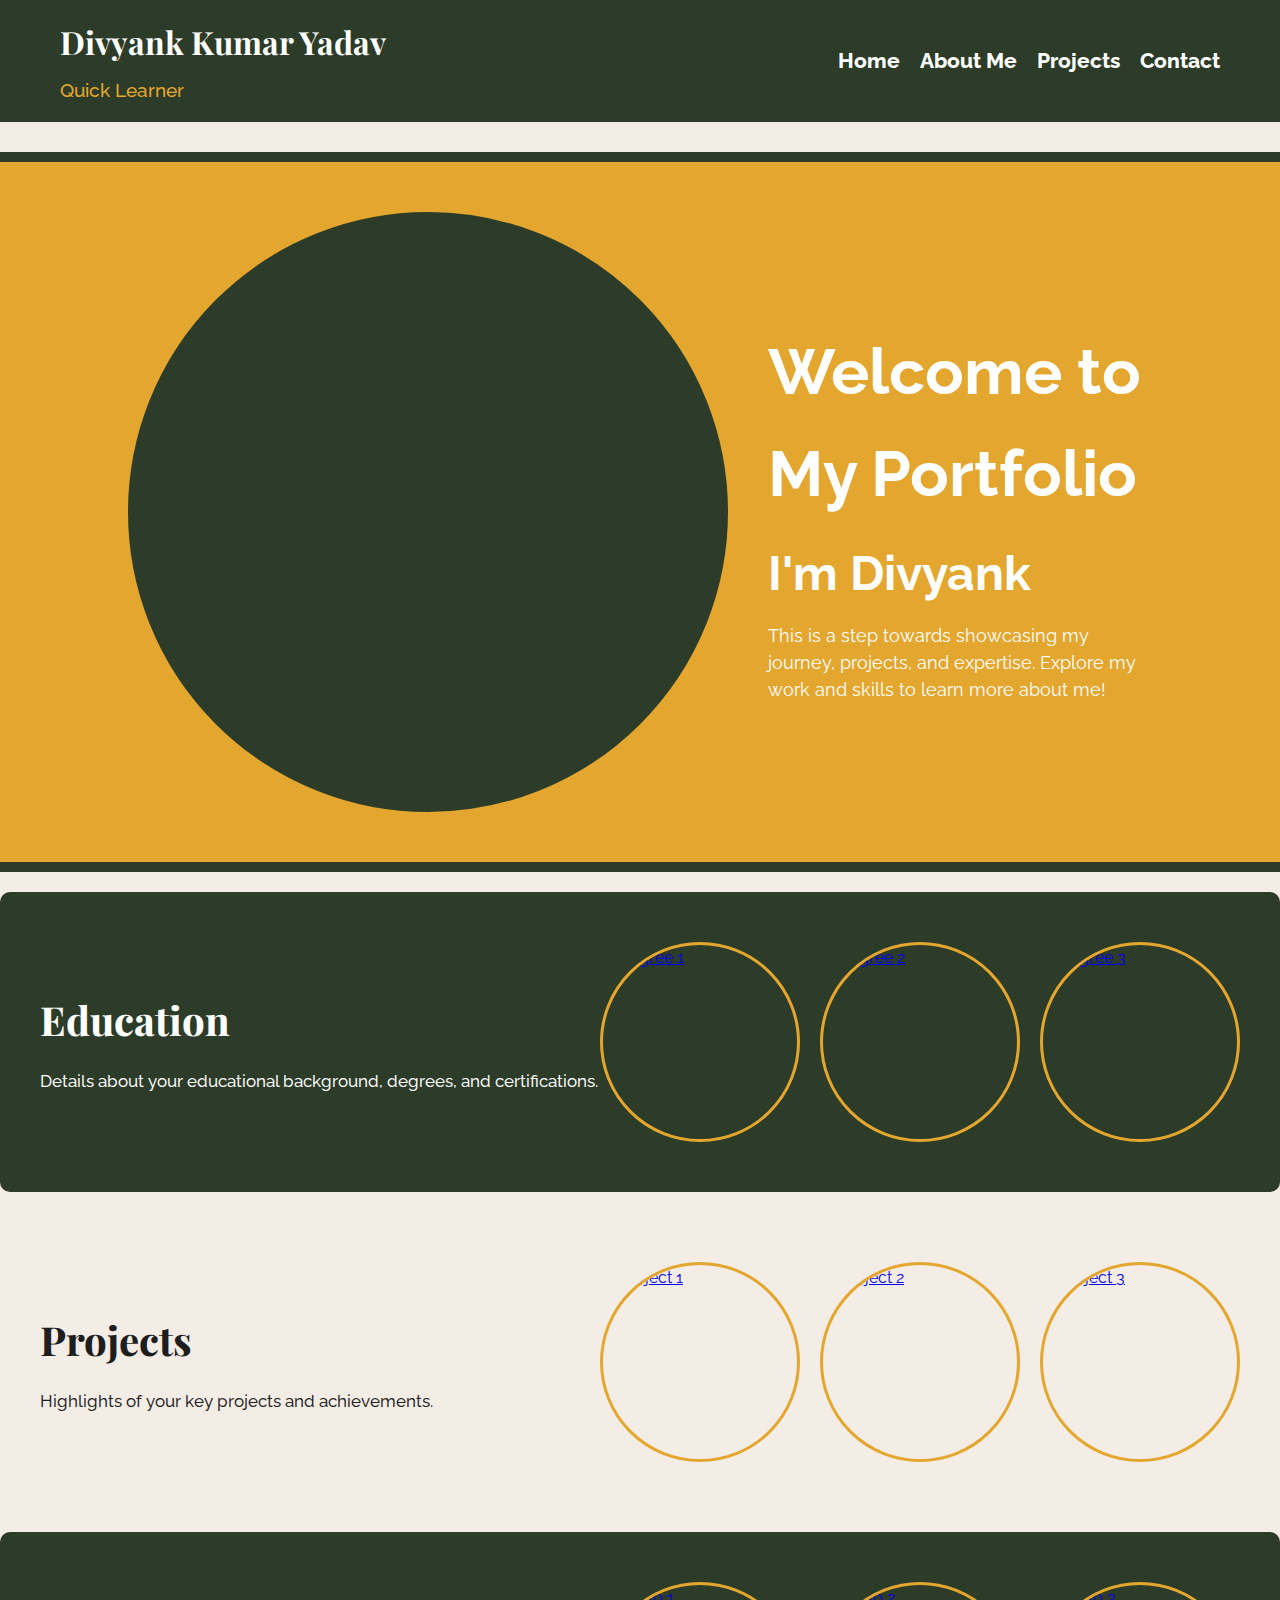
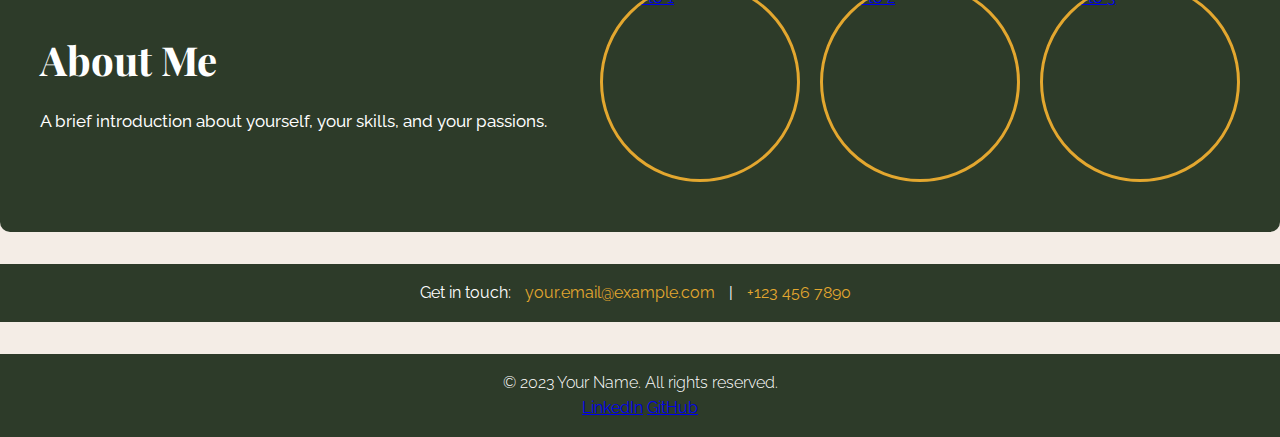
==== index.html @ 02a227dd "complete portfolio" ====
<!DOCTYPE html>
<html lang="en">
<head>
  <meta charset="UTF-8">
  <meta name="viewport" content="width=device-width, initial-scale=1.0">
  <title>Your Name - Portfolio</title>
  <link rel="stylesheet" href="css/styles.css">
  <link href="https://fonts.googleapis.com/css2?family=Playfair+Display:wght@400;700&family=Raleway:wght@300;500;700&display=swap" rel="stylesheet">
</head>
<body>
  <!-- Banner Section -->
  <header class="banner">
    <div class="banner-content">
      <div class="banner-left">
        <h1>Divyank Kumar Yadav</h1>
        <p>Quick Learner</p>
      </div>
      <nav class="banner-right">
        <a href="index.html">Home</a>
        <a href="about.html">About Me</a>
        <a href="Projects.html">Projects</a>
        <a href="contact.html">Contact</a>
      </nav>
    </div>
  </header>

  <!-- Main Content -->
  <main>
    <!-- Intro Section -->
<section class="intro-section">
  <div class="intro-content">
    <!-- Left Side: Big Circle with Image -->
    <div class="intro-left">
      <a href="#" class="intro-circle">
        <img src="C:\Users\Divyank\Desktop\Websites\Portfolio\images\display img\profile pic.jpeg" alt="Profile Image">
      </a>
    </div>
    <!-- Right Side: Welcome Message -->
    <div class="intro-right">
      <h1>Welcome to My Portfolio</h1>
      <h2>I'm Divyank</h2>
      <p>This is a step towards showcasing my journey, projects, and expertise. Explore my work and skills to learn more about me!</p>
    </div>
  </div>
</section>
    <!-- Education Block -->
    <section class="block section-dark">
      <div class="block-content">
        <div class="block-left">
          <h2>Education</h2>
          <p>Details about your educational background, degrees, and certifications.</p>
        </div>
        <div class="block-right">
          <a href="education.html" class="circle">
            <img src="C:\Users\Divyank\Desktop\Websites\Portfolio\images\display img\christ lavasa.jpeg" alt="Degree 1">
            <div class="hover-text">Masters</div>
          </a>
          <a href="education.html" class="circle">
            <img src="C:\Users\Divyank\Desktop\Websites\Portfolio\images\display img\ECC.jpg" alt="Degree 2">
            <div class="hover-text">Bachelors</div>
          </a>
          <a href="education.html" class="circle">
            <img src="C:\Users\Divyank\Desktop\Websites\Portfolio\images\display img\ECPS.jpeg" alt="Degree 3">
            <div class="hover-text">12th</div>
          </a>
        </div>
      </div>
    </section>

    <!-- Projects Block -->
    <section class="block section-light">
      <div class="block-content">
        <div class="block-left">
          <h2>Projects</h2>
          <p>Highlights of your key projects and achievements.</p>
        </div>
        <div class="block-right">
          <a href="Projects.html" class="circle">
            <img src="C:\Users\Divyank\Desktop\Websites\Portfolio\images\display img\webapp.jpg" alt="Project 1">
            <div class="hover-text">Web Application</div>
          </a>
          <a href="Projects.html" class="circle">
            <img src="C:\Users\Divyank\Desktop\Websites\Portfolio\images\display img\power bi.jpg" alt="Project 2">
            <div class="hover-text">Data Visualization</div>
          </a>
          <a href="Projects.html" class="circle">
            <img src="C:\Users\Divyank\Desktop\Websites\Portfolio\images\display img\ML.png" alt="Project 3">
            <div class="hover-text">Machine Learning</div>
          </a>
        </div>
      </div>
    </section>

    <!-- About Me Block -->
    <section class="block section-dark">
      <div class="block-content">
        <div class="block-left">
          <h2>About Me</h2>
          <p>A brief introduction about yourself, your skills, and your passions.</p>
        </div>
        <div class="block-right">
          <a href="about.html" class="circle">
            <img src="C:\Users\Divyank\Desktop\Websites\Portfolio\images\display img\about_cricket.jpeg" alt="Photo 1">
            <div class="hover-text">Cricket</div>
          </a>
          <a href="about.html" class="circle">
            <img src="C:\Users\Divyank\Desktop\Websites\Portfolio\images\display img\blender.png" alt="Photo 2">
            <div class="hover-text">3D Modelling</div>
          </a>
          <a href="about.html" class="circle">
            <img src="C:\Users\Divyank\Desktop\Websites\Portfolio\images\display img\travel.png" alt="Photo 3">
            <div class="hover-text">Travel</div>
          </a>
        </div>
      </div>
    </section>
  </main>

  <!-- Contact Bar -->
  <div class="contact-bar">
    <p>Get in touch: <a href="mailto:your.email@example.com">your.email@example.com</a> | <a href="tel:+1234567890">+123 456 7890</a></p>
  </div>

  <!-- Footer -->
  <footer>
    <p>&copy; 2023 Your Name. All rights reserved.</p>
    <div class="social-links">
        <a href="https://linkedin.com/in/yourprofile" target="_blank">LinkedIn</a>
        <a href="https://github.com/yourprofile" target="_blank">GitHub</a>
    </div>
</footer>

  <!-- JavaScript for Navigation -->
  <script src="js/navigation.js"></script>
  <script src="js/scripts.js"></script>


</body>
</html>
---- css/styles.css ----
@import url('https://fonts.googleapis.com/css2?family=Playfair+Display:wght@400;700&family=Raleway:wght@300;500;700&display=swap');

:root {
    --primary-color: #2d3b29; /* Dark Green */
    --secondary-color: #e3a72f; /* Mustard Yellow */
    --accent-color: #f4ede6; /* Light Beige */
    --text-dark: #1e1e1e; /* Dark Text */
    --text-light: #ffffff; /* White */
    --highlight-color: #d14b39; /* Reddish Accent */
}

/* Reset default styles */
* {
    margin: 0;
    padding: 0;
    box-sizing: border-box;
}

body {
    background-color: var(--accent-color);
    color: var(--text-dark);
    font-family: 'Raleway', sans-serif;
    line-height: 1.6;
}

/* Banner Styles */
.banner {
    background-color: var(--primary-color);
    color: var(--text-light);
    padding: 1rem 0;
}

.banner-content {
    display: flex;
    justify-content: space-between;
    align-items: center;
    max-width: 1200px;
    margin: 0 auto;
    padding: 0 20px;
}

.banner-left h1 {
    font-family: 'Playfair Display', serif;
    font-size: 2rem;
    font-weight: 700;
    margin-bottom: 0.5rem;
}

.banner-left p {
    font-size: 1.2rem;
    font-weight: 500;
    color: var(--secondary-color);
}

.banner-right {
    display: flex;
    gap: 20px; /* Space between navigation links */
}

.banner-right a {
    color: var(--text-light);
    text-decoration: none;
    font-size: 1.3rem;
    font-weight: 750;
    transition: color 0.3s ease;
}

.banner-right a:hover {
    color: var(--secondary-color);
}

/* Hero Section Styles */
.hero {
    text-align: center;
    padding: 4rem 0;
}

.hero h2 {
    font-family: 'Playfair Display', serif;
    font-size: 2.5rem;
    font-weight: 700;
    margin-bottom: 1rem;
    color: var(--text-dark);
}

.hero p {
    font-family: 'Raleway', sans-serif;
    font-size: 1.2rem;
    font-weight: 300;
    margin-bottom: 2rem;
    color: var(--text-dark);
}

.btn {
    background-color: var(--secondary-color);
    color: var(--text-dark);
    border: none;
    padding: 10px 20px;
    cursor: pointer;
    font-weight: bold;
    font-family: 'Raleway', sans-serif;
    border-radius: 5px;
    transition: background-color 0.3s ease;
}

.btn:hover {
    background-color: var(--highlight-color);
    color: var(--text-light);
}

/* Footer Styles */
footer {
    background-color: var(--primary-color);
    color: var(--text-light);
    text-align: center;
    padding: 1rem 0;
    margin-top: 2rem;
    font-family: 'Raleway', sans-serif;
}

footer p {
    font-size: 1rem;
    font-weight: 300;
}

/* Section Styles */
.section-dark {
    background-color: var(--primary-color);
    color: var(--text-light);
    padding: 40px;
    border-radius: 10px;
    font-family: 'Raleway', sans-serif;
}

.section-light {
    background-color: var(--accent-color);
    padding: 40px;
    border-radius: 10px;
    font-family: 'Raleway', sans-serif;
}

.contact-box {
    background-color: var(--text-dark);
    color: var(--text-light);
    padding: 15px;
    border-radius: 8px;
    text-align: center;
    font-family: 'Raleway', sans-serif;
}

.resume-text {
    font-family: 'Playfair Display', serif;
    color: var(--secondary-color);
    font-weight: 700;
}
/* Contact Page Styles */
.contact-main {
    display: flex;
    justify-content: center;
    align-items: center;
    min-height: 80vh; /* Ensure the form is centered vertically */
}

.contact-form {
    display: flex;
    flex-direction: column;
    width: 100%;
    max-width: 500px;
    margin: 0 auto;
}

.contact-form label {
    font-size: 1rem;
    margin-bottom: 0.5rem;
    color: var(--text-dark);
}

.contact-form input,
.contact-form textarea {
    padding: 10px;
    margin-bottom: 1rem;
    border: 1px solid var(--primary-color);
    border-radius: 5px;
    font-family: 'Poppins', sans-serif;
}

.contact-form textarea {
    resize: vertical;
}

.contact-form button {
    align-self: flex-start;
}
/* Contact Bar Styles */
.contact-bar {
    background-color: var(--primary-color);
    color: var(--text-light);
    text-align: center;
    padding: 1rem 0;
    margin-top: 2rem;
}

.contact-bar a {
    color: var(--secondary-color);
    text-decoration: none;
    margin: 0 10px;
}

.contact-bar a:hover {
    text-decoration: underline;
}
/* Block Styles */
.block {
    padding: 40px 20px;
    margin: 20px 0;
    border-radius: 10px;
    height: 300px; /* Fixed height for all blocks */
    display: flex;
    align-items: center;
}

.block-content {
    display: flex;
    justify-content: space-between;
    align-items: center;
    max-width: 1200px;
    margin: 0 auto;
    width: 100%;
}

.block-left {
    width: 60%;
}

.block-left h2 {
    font-family: 'Playfair Display', serif;
    font-size: 2.5rem;
    font-weight: 750;
    margin-bottom: 1rem;
    color: var(--text-dark);
}

.block-left p {
    font-family: 'Raleway', sans-serif;
    font-size: 1.05rem;
    font-weight: 450;
    color: var(--text-dark);
}

.block-right {
    display: flex;
    gap: 20px;
}

/* Circle Styles */
.circle {
    width: 200px;
    height: 200px;
    border-radius: 50%;
    overflow: hidden;
    border: 3px solid var(--secondary-color);
}

.circle img {
    width: 100%;
    height: 100%;
    object-fit: cover;
}

/* Alternating Section Colors */
.section-dark {
    background-color: var(--primary-color);
    color: var(--text-light);
}

.section-dark .block-left h2,
.section-dark .block-left p {
    color: var(--text-light);
}

.section-light {
    background-color: var(--accent-color);
    color: var(--text-dark);
}
/* Block Hover Effect */
.block {
    padding: 40px 20px;
    margin: 20px 0;
    border-radius: 10px;
    height: 300px; /* Fixed height for all blocks */
    display: flex;
    align-items: center;
    transition: box-shadow 0.3s ease; /* Smooth transition for hover effect */
}

/* Shadow for Light Blocks */
.section-light:hover {
    box-shadow: 0 4px 20px rgba(45, 59, 41, 0.3); /* Dark Green Shadow */
}

/* Shadow for Dark Blocks */
.section-dark:hover {
    box-shadow: 0 4px 20px rgba(227, 167, 47, 0.3); /* Mustard Yellow Shadow */
}
/* Circle Container */
.circle {
    width: 200px;
    height: 200px;
    border-radius: 50%;
    overflow: hidden;
    border: 3px solid var(--secondary-color);
    position: relative; /* Required for absolute positioning of hover text */
    display: block;
    transition: transform 0.3s ease, border-color 0.3s ease;
}

.circle img {
    width: 100%;
    height: 100%;
    object-fit: cover;
    transition: opacity 0.3s ease; /* Smooth transition for image opacity */
}

/* Hover Text */
.hover-text {
    position: absolute;
    top: 50%;
    left: 50%;
    transform: translate(-50%, -50%);
    color: var(--text-light);
    font-family: 'Raleway', sans-serif;
    font-size: 1.5rem;
    font-weight: 700;
    text-align: center;
    opacity: 0; /* Hidden by default */
    transition: opacity 0.3s ease;
}

/* Hover Effect */
.circle:hover img {
    opacity: 0.3; /* Reduce image opacity on hover */
}

.circle:hover .hover-text {
    opacity: 1; /* Show text on hover */
}
/* Education Block Styles */
.education-block {
    padding: 40px 20px;
    margin: 20px 0;
    border-radius: 10px;
}

.education-content {
    display: flex;
    justify-content: space-between;
    align-items: center;
    max-width: 1200px;
    margin: 0 auto;
}

.education-left, .education-right {
    width: 75%;
}

/* Block Title Styles */
.block-title {
    font-family: 'Playfair Display', serif;
    font-size: 2.5rem;
    font-weight: 700;
    margin-bottom: 0.5rem;
}

/* Opposite Color for Titles */
.section-dark .block-title {
    color: var(--accent-color); /* White on Green Block */
}

.section-light .block-title {
    color: var(--primary-color); /* Green on White Block */
}

/* Degree Description Styles */
.degree-description {
    font-family: 'Raleway', sans-serif;
    font-size: 1.5rem;
    font-weight: 500;
    margin-bottom: 1rem;
}

/* Color for Degree Description Text */
.section-dark .degree-description {
    color: var(--secondary-color); /* Orange on Green Block */
}

.section-light .degree-description {
    color: var(--primary-color); /* Green on White Block */
}

/* Detail Square Styles */
.detail-square {
    background-color: var(--accent-color);
    padding: 20px;
    border-radius: 10px;
    margin-bottom: 20px;
    box-shadow: 0 4px 8px rgba(0, 0, 0, 0.1);
}

.detail-square p {
    margin: 0;
    font-family: 'Raleway', sans-serif;
    font-size: 0.9rem;
    color: var(--text-dark);
}

/* Opposite Color for Squares and Text */
.section-dark .detail-square {
    background-color: var(--accent-color); /* White Square on Green Block */
}

.section-dark .detail-square p {
    color: var(--text-dark); /* Dark Text on White Square */
}

.section-light .detail-square {
    background-color: var(--primary-color); /* Green Square on White Block */
}

.section-light .detail-square p {
    color: var(--text-light); /* White Text on Green Square */
}

/* Misalignment Effect */
.detail-square.top-square {
    margin-left: 20px; /* Misalignment for Top Square */
}

.detail-square.bottom-square {
    margin-right: 20px; /* Misalignment for Bottom Square */
}

/* Alternating Section Colors */
.section-dark {
    background-color: var(--primary-color);
    color: var(--text-light);
}

.section-light {
    background-color: var(--accent-color);
    color: var(--text-dark);
}
/* Masters and 12th: Name on right, details on left */
.education-block:nth-child(odd) .education-content {
    flex-direction: row-reverse;
}

/* Bachelors and 10th: Name on left, details on right */
.education-block:nth-child(even) .education-content {
    flex-direction: row;
}

/* Adjust alignment for consistent spacing */
.education-left,
.education-right {
    width: 45%;
    display: flex;
    flex-direction: column;
    justify-content: center;
}

/* Ensure the text remains aligned */
.block-title,
.degree-description {
    text-align: left;
}
/* Popup Styles */
.popup {
    display: none; /* Hidden by default */
    position: fixed;
    top: 0;
    left: 0;
    width: 100%;
    height: 100%;
    background-color: rgba(0, 0, 0, 0.7); /* Semi-transparent background */
    z-index: 1000;
    justify-content: center;
    align-items: center;
}

.popup-content {
    background-color: var(--accent-color);
    padding: 30px; /* Increased padding for larger popup */
    border-radius: 10px;
    width: 90%; /* Increased width for larger popup */
    max-width: 800px; /* Increased max-width for larger popup */
    display: flex;
    gap: 30px; /* Increased gap between text and image */
    position: relative;
}

.close-btn {
    position: absolute;
    top: 15px; /* Adjusted position for larger popup */
    right: 15px; /* Adjusted position for larger popup */
    font-size: 1.5rem;
    cursor: pointer;
    color: var(--text-dark);
}

.popup-details {
    width: 60%; /* Text takes 60% of the popup width */
}

.popup-image {
    width: 40%; /* Image takes 40% of the popup width */
    text-align: center;
}

.popup-image img {
    width: 100%;
    max-width: 300px;
    height: auto;
    border-radius: 10px;
}

/* Media Query for Smaller Screens */
@media (max-width: 768px) {
    .popup-content {
        flex-direction: column; /* Stack text and image vertically on small screens */
        gap: 20px;
    }

    .popup-details, .popup-image {
        width: 100%; /* Full width for text and image on small screens */
    }
}
/* Hero Section Styles */
.hero-section {
    background-color: var(--accent-color); /* Ensure it's light beige */
    padding: 40px; /* Match padding with other sections */
    border-radius: 10px; /* Consistent border radius */
    margin: 20px 0; /* Maintain spacing between sections */
    display: flex; /* Use flexbox for alignment */
    justify-content: center; /* Center the content */
    align-items: center; /* Center vertically */
    height: 600px; /* Fixed height to match other blocks */
}

/* Dark Blue Square Styles */
.dark-blue-square {
    width: 1400px; /* Set a width for the square */
    height: 500px; /* Set a height for the square */
    background-color: #000022; /* Dark blue color */
    margin: 0 auto; /* Center the square */
    border-radius: 10px; /* Optional: rounded corners */
}

/* Ensure consistent styles for all sections */
.section-dark, .section-light {
    padding: 40px; /* Consistent padding */
    border-radius: 10px; /* Consistent border radius */
}

Maintain alternating section colors
.section-dark {
    background-color: var(--primary-color);
    color: var(--text-light);
}

.section-light {
    background-color: var(--accent-color);
    color: var(--text-dark);
}

/* Adjustments for hover effects */
.section-light:hover {
    box-shadow: 0 4px 20px rgba(45, 59, 41, 0.3); /* Dark Green Shadow */
}

.section-dark:hover {
    box-shadow: 0 4px 20px rgba(227, 167, 47, 0.3); /* Mustard Yellow Shadow */
}/* Modified Dark Blue Square Styles */
.dark-blue-square {
    width: 90%;
    max-width: 1200px;
    height: 400px;
    background-color: var(--primary-color);
    border-radius: 20px;
    box-shadow: 0 10px 30px rgba(0,0,0,0.15);
    display: flex;
    gap: 20px;
    padding: 30px;
    overflow: hidden;
}

.left-part, .right-part {
    flex: 1;
    min-width: 200px;
    padding: 25px;
    border-radius: 15px;
    background-color: var(--secondary-color);
    color: var(--text-dark);
    transition: all 0.3s ease;
}

.left-part {
    resize: horizontal;
    overflow: auto;
    min-height: 300px;
}

.right-part {
    resize: vertical;
    overflow: auto;
    min-height: 300px;
}

.left-part h3, .right-part h3 {
    font-family: 'Playfair Display', serif;
    font-size: 1.8rem;
    margin-bottom: 15px;
    color: var(--text-dark);
}

.left-part p, .right-part p {
    font-family: 'Raleway', sans-serif;
    font-size: 1.1rem;
    line-height: 1.6;
}

/* Handle resizable areas */
.left-part::-webkit-resizer,
.right-part::-webkit-resizer {
    background-color: var(--highlight-color);
    border-radius: 3px;
}

/* Responsive adjustments */
@media (max-width: 768px) {
    .dark-blue-square {
        flex-direction: column;
        height: auto;
    }
    
    .left-part, .right-part {
        width: 100% !important;
        min-height: 200px;
    }
}
/* Section Title Styles */
.section-title {
    text-align: center;
    margin-bottom: 30px; /* Space between title and circles */
}
.text-block {
    display: inline-block;
    padding: 15px 20px;
    border-radius: 10px;
    background-color: var(--primary-color); /* Light orange background */
    color: var(--secondary-color);
    box-shadow: 0 4px 15px rgba(0, 0, 0, 0.2);
    font-size: 18px;
    font-weight: 400;
    text-align: center;
}


.section-title h2 {
    font-family: 'Playfair Display', serif;
    font-size: 2.5rem;
    font-weight: 700;
    color: var(--text-dark); /*  text */
    margin-bottom: 10px;
}

.section-title p {
    font-family: 'Raleway', sans-serif;
    font-size: 1.2rem;
    font-weight: 300;
    color: var(--secondary-color); /* Yellow text */
}
.certificate-section {
    position: relative; /* Allows absolute positioning inside */
    text-align: center; /* Centers text inside the section */
    padding-top: 50px; /* Adjust space inside the section */
}

.certificate-section h3 {
    position: absolute;
    top: 10px; /* Moves the heading further up */
    left: 50%;
    transform: translateX(-50%); /* Centers it horizontally */
    color: var(--text-light); /* Ensures readability */
    padding: 3px 20px;
    border-radius: 5px;
}

/* Certificate Section Styles */
.certificate-section {
    padding: 60px 20px;
    background-color: var(--primary-color); /* Dark green */
    text-align: center;
    position: relative; /* Required for pseudo-element positioning */
}

/* White strip above the section */
.certificate-section::before {
    content: '';
    position: absolute;
    top: -10px; /* Adjust this value to control the height of the white strip */
    left: 0;
    width: 100%;
    height: 10px; /* Height of the white strip */
    background-color: var(--accent-color); /* White color */
    z-index: 1; /* Ensure it appears above the section */
}

.certificate-container {
    display: flex;
    justify-content: space-around;
    align-items: center;
    max-width: 1200px;
    margin: 0 auto;
    gap: 40px;
}

.certificate-circle {
    width: 180px;
    height: 180px;
    background-color: var(--secondary-color); /* Yellow */
    border-radius: 50%;
    display: flex;
    justify-content: center;
    align-items: center;
    text-decoration: none;
    color: var(--text-dark); /* Black text */
    font-family: 'Raleway', sans-serif;
    font-size: 1rem;
    font-weight: 550;
    text-align: center;
    transition: transform 0.3s ease, box-shadow 0.3s ease;
    position: relative; /* Required for pseudo-element positioning */
    border: 5px solid transparent; /* Transparent border for hover effect */
}

/* White ring behind the yellow circle */
.certificate-circle::before {
    content: '';
    position: absolute;
    top: -10px; /* Adjust to control the size of the ring */
    left: -10px; /* Adjust to control the size of the ring */
    width: 200px; /* Slightly larger than the yellow circle */
    height: 200px; /* Slightly larger than the yellow circle */
    background-color: var(--accent-color); /* White color */
    border-radius: 50%; /* Make it a circle */
    z-index: -1; /* Place it behind the yellow circle */
    opacity: 0; /* Hidden by default */
    transition: opacity 0.3s ease;
}

/* Hover Effect */
.certificate-circle:hover {
    transform: scale(1.1); /* Slight zoom on hover */
    box-shadow: 0 4px 15px rgba(0, 0, 0, 0.2); /* Shadow on hover */
    border-color: var(--accent-color); /* White border on hover */
}



/* Responsive Design for Circles */
@media (max-width: 768px) {
    .certificate-container {
        flex-wrap: wrap;
        gap: 15px;
    }

    .certificate-circle {
        width: 120px;
        height: 120px;
        font-size: 0.9rem;
    }

    /* Adjust the white ring for smaller screens */
    .certificate-circle::before {
        width: 140px; /* Slightly larger than the yellow circle */
        height: 140px; /* Slightly larger than the yellow circle */
        top: -10px;
        left: -10px;
    }
}

/* PROJECT PAGE */

/* Full-width primary color strip */
.primary-strip {
    width: 100%;
    margin-top: 30px;
    background-color: var(--primary-color); /* Primary color */
    padding: 10px 0;
    text-align: left;
}

/* Text styling inside the strip */
.strip-content {
    width: 95%;
    margin: 0 auto;
    color: var(--secondary-color); /* Yellow text */
    font-size: 24px;
    font-weight: 600;
}

/* Project circles container */
.project-links {
    display: flex;
    justify-content: center;
    align-items: center;
    gap: 30px;
    margin-top: 30px;
}

/* Container for each project item */
.circle-container {
    display: flex;
    flex-direction: column;
    align-items: center;
    gap: 10px; /* Space between circle and text box */
}

/* Circle design with white ring */
.project-circle {
    width: 180px;
    height: 180px;
    background-color: var(--primary-color);
    display: flex;
    justify-content: center;
    align-items: center;
    border-radius: 50%;
    position: relative;
    overflow: hidden;
    transition: transform 0.3s ease;
    cursor: pointer;
    
    /* White border (ring) */
    border: 5px solid var(--accent-color); /* Adjust thickness as needed */
    box-shadow: 0 0 15px var(--accent-color); /* Optional: Soft glowing effect */
}

/* Hover effect */
.project-circle:hover {
    transform: scale(1.1);
    box-shadow: 0 0 20px var(--secondary-color); /* Stronger glow on hover */
}


/* Hover effect on circles */
.project-circle:hover {
    transform: scale(1.1);
}

/* Video styling inside circles */
.project-video {
    width: 80%;
    height: 80%;
    object-fit: cover;
    border-radius: 50%;
    transition: opacity 0.3s ease-in-out;
}

/* Ensure video shows poster when not playing */
.project-video:not(:hover) {
    opacity: 1;
}

/* Text block below each circle */
.project-text {
    text-align: center;
    font-size: 16px;
    font-weight: 400;
    color: var(--secondary-color);
    background-color: var(--primary-color);
    border: 3px solid var(--secondary-color);
    padding: 10px;
    width: 140px; /* Match width with circles */
    height: 50px;
    display: flex;
    align-items: center;
    justify-content: center;
    border-radius: 10px;
    text-transform: uppercase;
}
@media (max-width: 768px) {
    .banner-content, .block-content {
        flex-direction: column;
        align-items: center;
    }
    .block-left, .block-right {
        text-align: center;
    }
    .circle {
        margin: 10px 0;
    }
}


/* Intro Section Styling */
.intro-section {
    width: 100%;
    background-color: var(--secondary-color); /* Adjust to your secondary color */
    padding: 60px 0;
    display: flex;
    justify-content: center;
    margin-top: 30px;
    position: relative; /* Ensures borders do not affect the layout */
}

/* Adjustable Top & Bottom Bar */
.intro-section::before,
.intro-section::after {
    content: "";
    width: 100%;
    height: var(--bar-thickness, 10px); /* Default thickness, adjustable */
    background-color: var(--primary-color); /* Adjust bar color */
    position: absolute;
    left: 0;
}

.intro-section::before {
    top: 0;
}

.intro-section::after {
    bottom: 0;
}


.intro-content {
    display: flex;
    align-items: center;
    width: 80%;
    max-width: 1200px;
    gap: 40px;
}

/* Left Side: Big Circle */
.intro-left {
    flex: 1;
    display: flex;
    justify-content: center;
}

.intro-circle {
    width: 600px; /* Adjust size */
    height: 600px;
    border-radius: 50%;
    overflow: hidden;
    display: flex;
    justify-content: center;
    align-items: center;
    background-color: var(--primary-color); /* Background color */
    transition: transform 0.3s ease;
    border: 20px solid var(--primary-color); /* Ring thickness can be adjusted */
}

.intro-circle img {
    width: 100%;
    height: 100%;
    object-fit: cover;
    border-radius: 50%;
}

/* Right Side: Welcome Message */
.intro-right {
    flex: 2;
    color: white;
    opacity: 0; /* Start hidden */
    transform: translateX(100px); /* Start off-screen */
}



.intro-right h1 {
    font-size: 64px;
    margin-bottom: 10px;
}
.intro-right h2 {
    font-size: 48px;
    margin-bottom: 10px;
}

.intro-right p {
    font-size: 18px;
    line-height: 1.5;
}
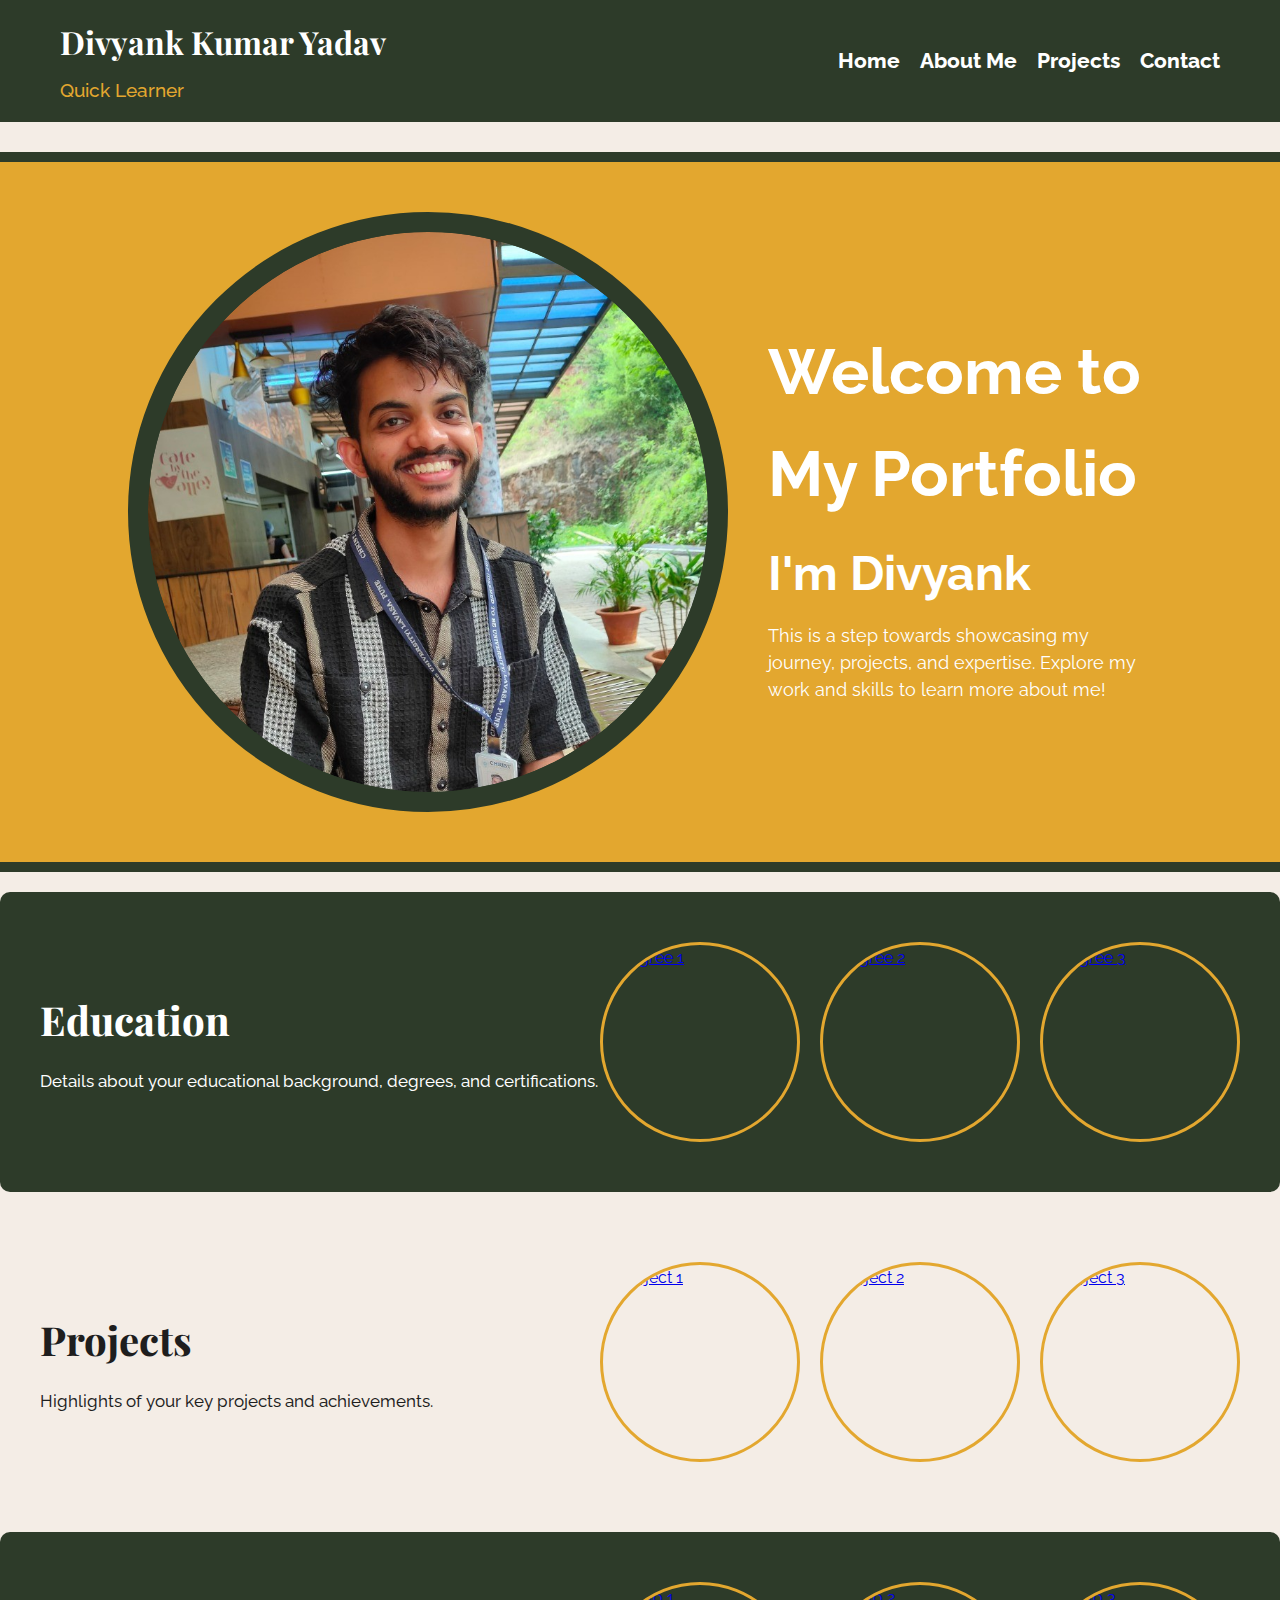
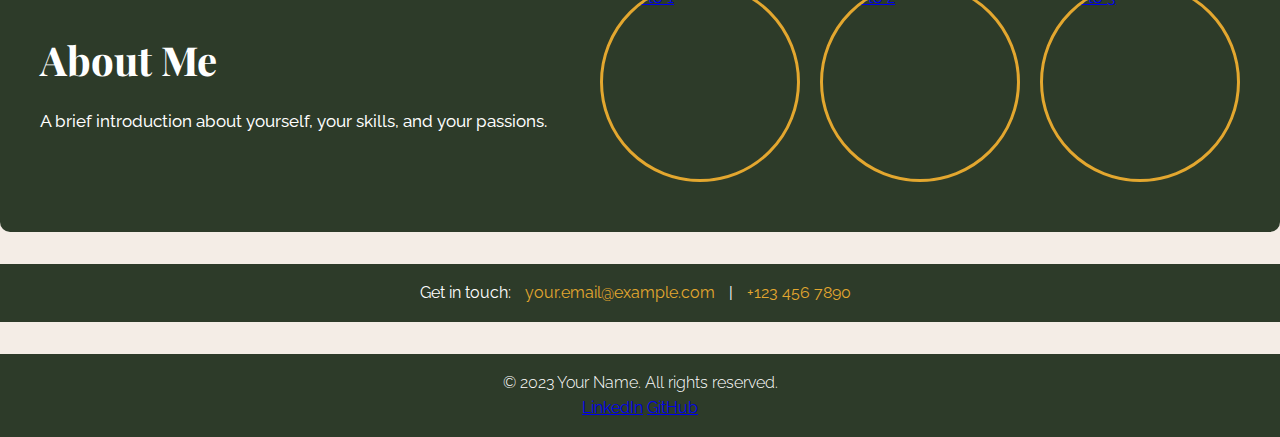
==== commit 0a88b683: "Update index.html" ====
--- a/index.html
+++ b/index.html
@@ -32,7 +32,7 @@
     <!-- Left Side: Big Circle with Image -->
     <div class="intro-left">
       <a href="#" class="intro-circle">
-        <img src="C:\Users\Divyank\Desktop\Websites\Portfolio\images\display img\profile pic.jpeg" alt="Profile Image">
+        <img src="images\display img\profile pic.jpeg" alt="Profile Image">
       </a>
     </div>
     <!-- Right Side: Welcome Message -->
@@ -136,4 +136,4 @@
 
 
 </body>
-</html>+</html>
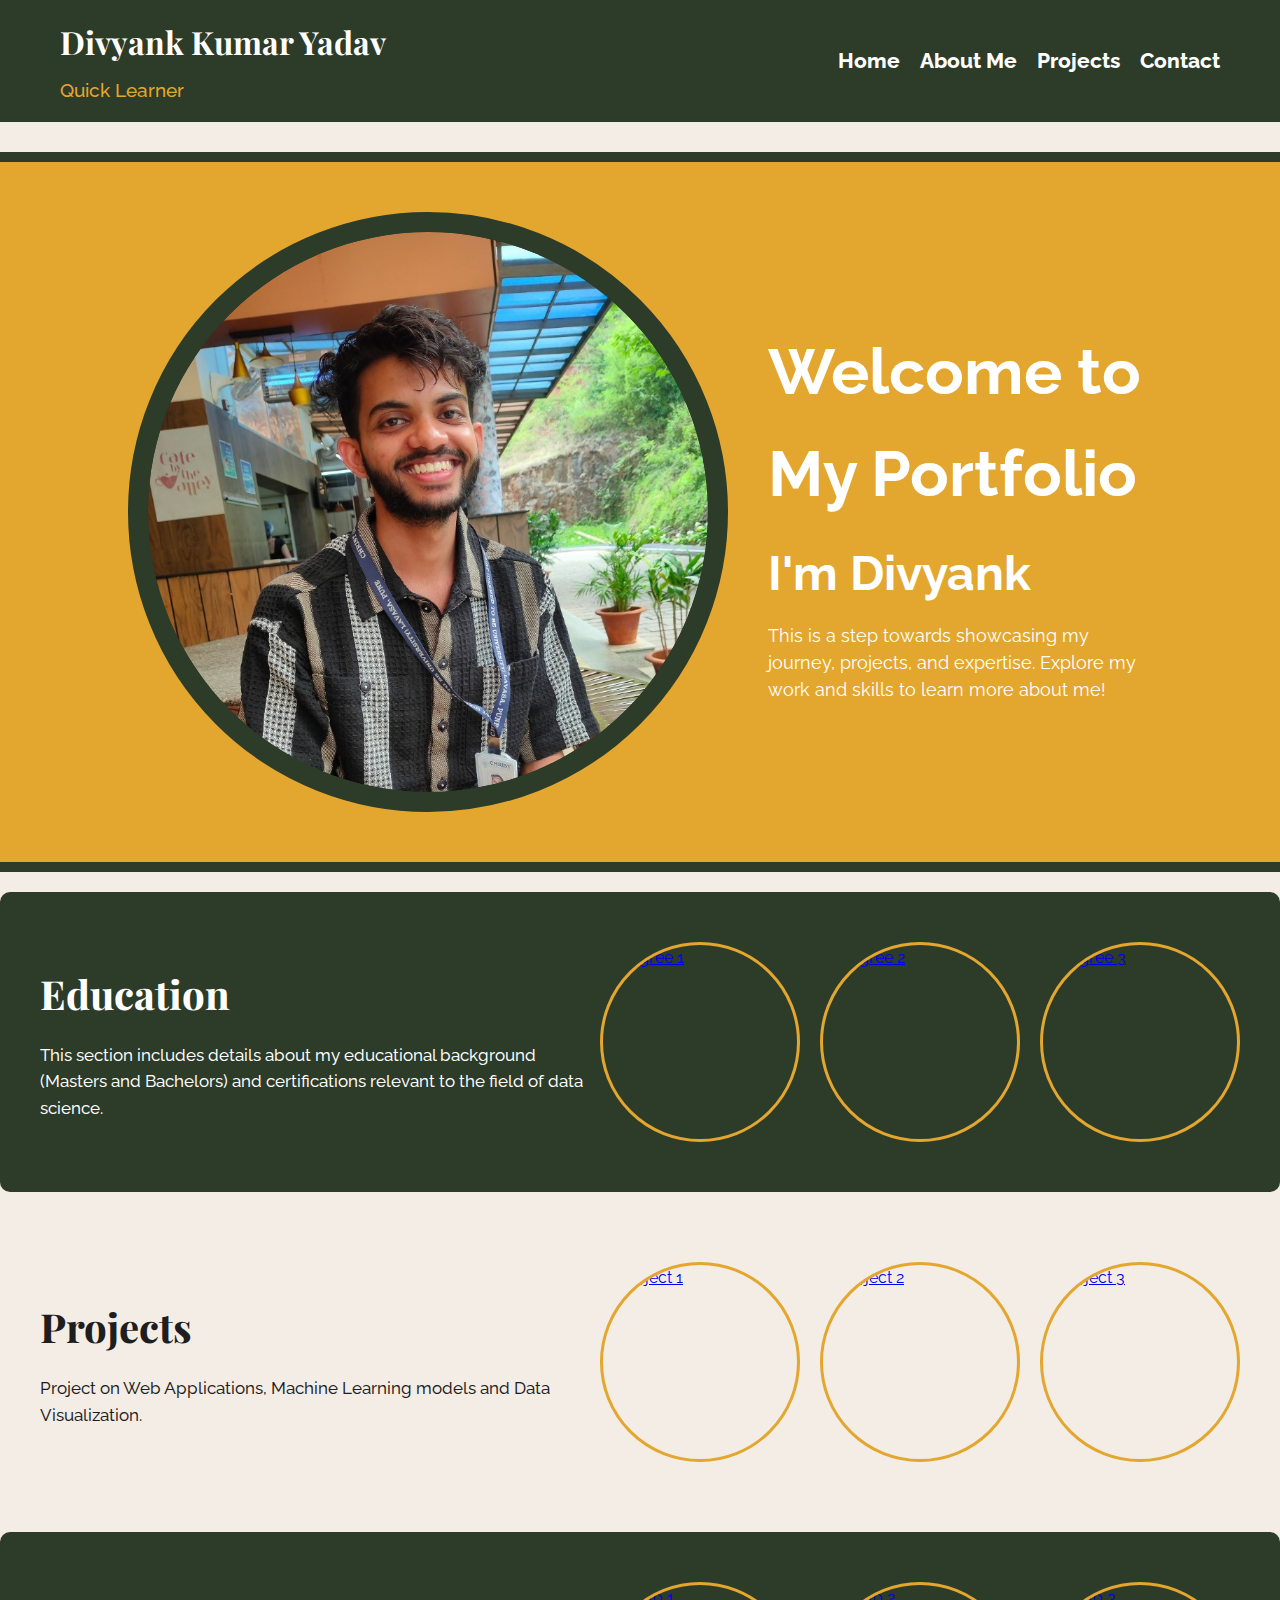
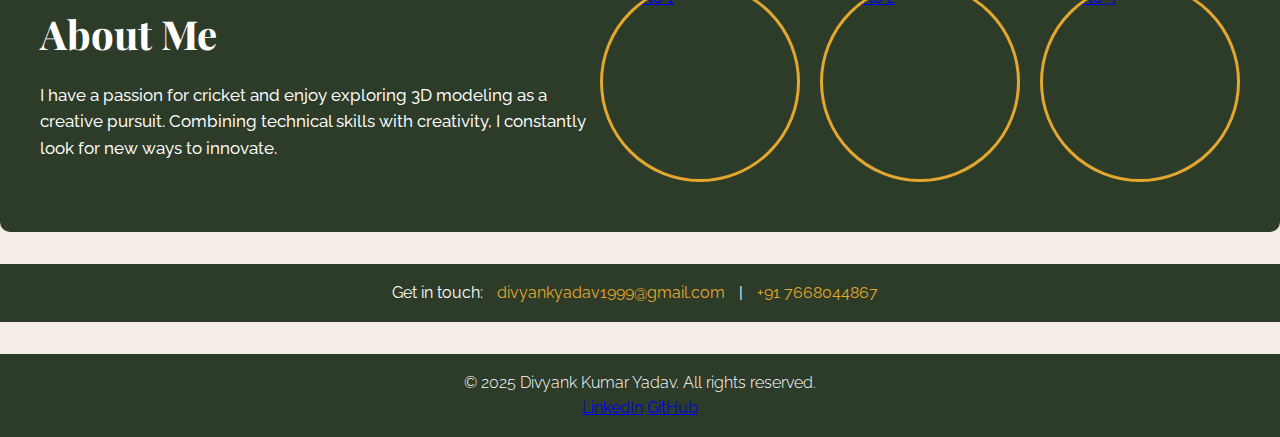
==== commit 7cc861bd: "updated image path" ====
--- a/index.html
+++ b/index.html
@@ -32,7 +32,7 @@
     <!-- Left Side: Big Circle with Image -->
     <div class="intro-left">
       <a href="#" class="intro-circle">
-        <img src="images\display img\profile pic.jpeg" alt="Profile Image">
+        <img src="images\display_img\profile_pic.jpeg" alt="Profile Image">
       </a>
     </div>
     <!-- Right Side: Welcome Message -->
@@ -48,7 +48,7 @@
       <div class="block-content">
         <div class="block-left">
           <h2>Education</h2>
-          <p>Details about your educational background, degrees, and certifications.</p>
+          <p>This section includes details about my educational background (Masters and Bachelors) and certifications relevant to the field of data science.</p>
         </div>
         <div class="block-right">
           <a href="education.html" class="circle">
@@ -72,7 +72,7 @@
       <div class="block-content">
         <div class="block-left">
           <h2>Projects</h2>
-          <p>Highlights of your key projects and achievements.</p>
+          <p>Project on Web Applications, Machine Learning models and Data Visualization.</p>
         </div>
         <div class="block-right">
           <a href="Projects.html" class="circle">
@@ -96,7 +96,7 @@
       <div class="block-content">
         <div class="block-left">
           <h2>About Me</h2>
-          <p>A brief introduction about yourself, your skills, and your passions.</p>
+          <p>I have a passion for cricket and enjoy exploring 3D modeling as a creative pursuit. Combining technical skills with creativity, I constantly look for new ways to innovate.</p>
         </div>
         <div class="block-right">
           <a href="about.html" class="circle">
@@ -118,17 +118,16 @@
 
   <!-- Contact Bar -->
   <div class="contact-bar">
-    <p>Get in touch: <a href="mailto:your.email@example.com">your.email@example.com</a> | <a href="tel:+1234567890">+123 456 7890</a></p>
+    <p>Get in touch: <a href="mailto:your.email@example.com">divyankyadav1999@gmail.com</a> | <a href="tel:+1234567890">+91 7668044867</a></p>
   </div>
 
   <!-- Footer -->
   <footer>
-    <p>&copy; 2023 Your Name. All rights reserved.</p>
+    <p>&copy; 2025 Divyank Kumar Yadav. All rights reserved.</p>
     <div class="social-links">
-        <a href="https://linkedin.com/in/yourprofile" target="_blank">LinkedIn</a>
-        <a href="https://github.com/yourprofile" target="_blank">GitHub</a>
+        <a href="https://www.linkedin.com/in/divyank-kumar-yadav-395919176/" target="_blank">LinkedIn</a>
+        <a href="https://github.com/Divyank0612?tab=repositories" target="_blank">GitHub</a>
     </div>
-</footer>
 
   <!-- JavaScript for Navigation -->
   <script src="js/navigation.js"></script>
@@ -136,4 +135,4 @@
 
 
 </body>
-</html>
+</html>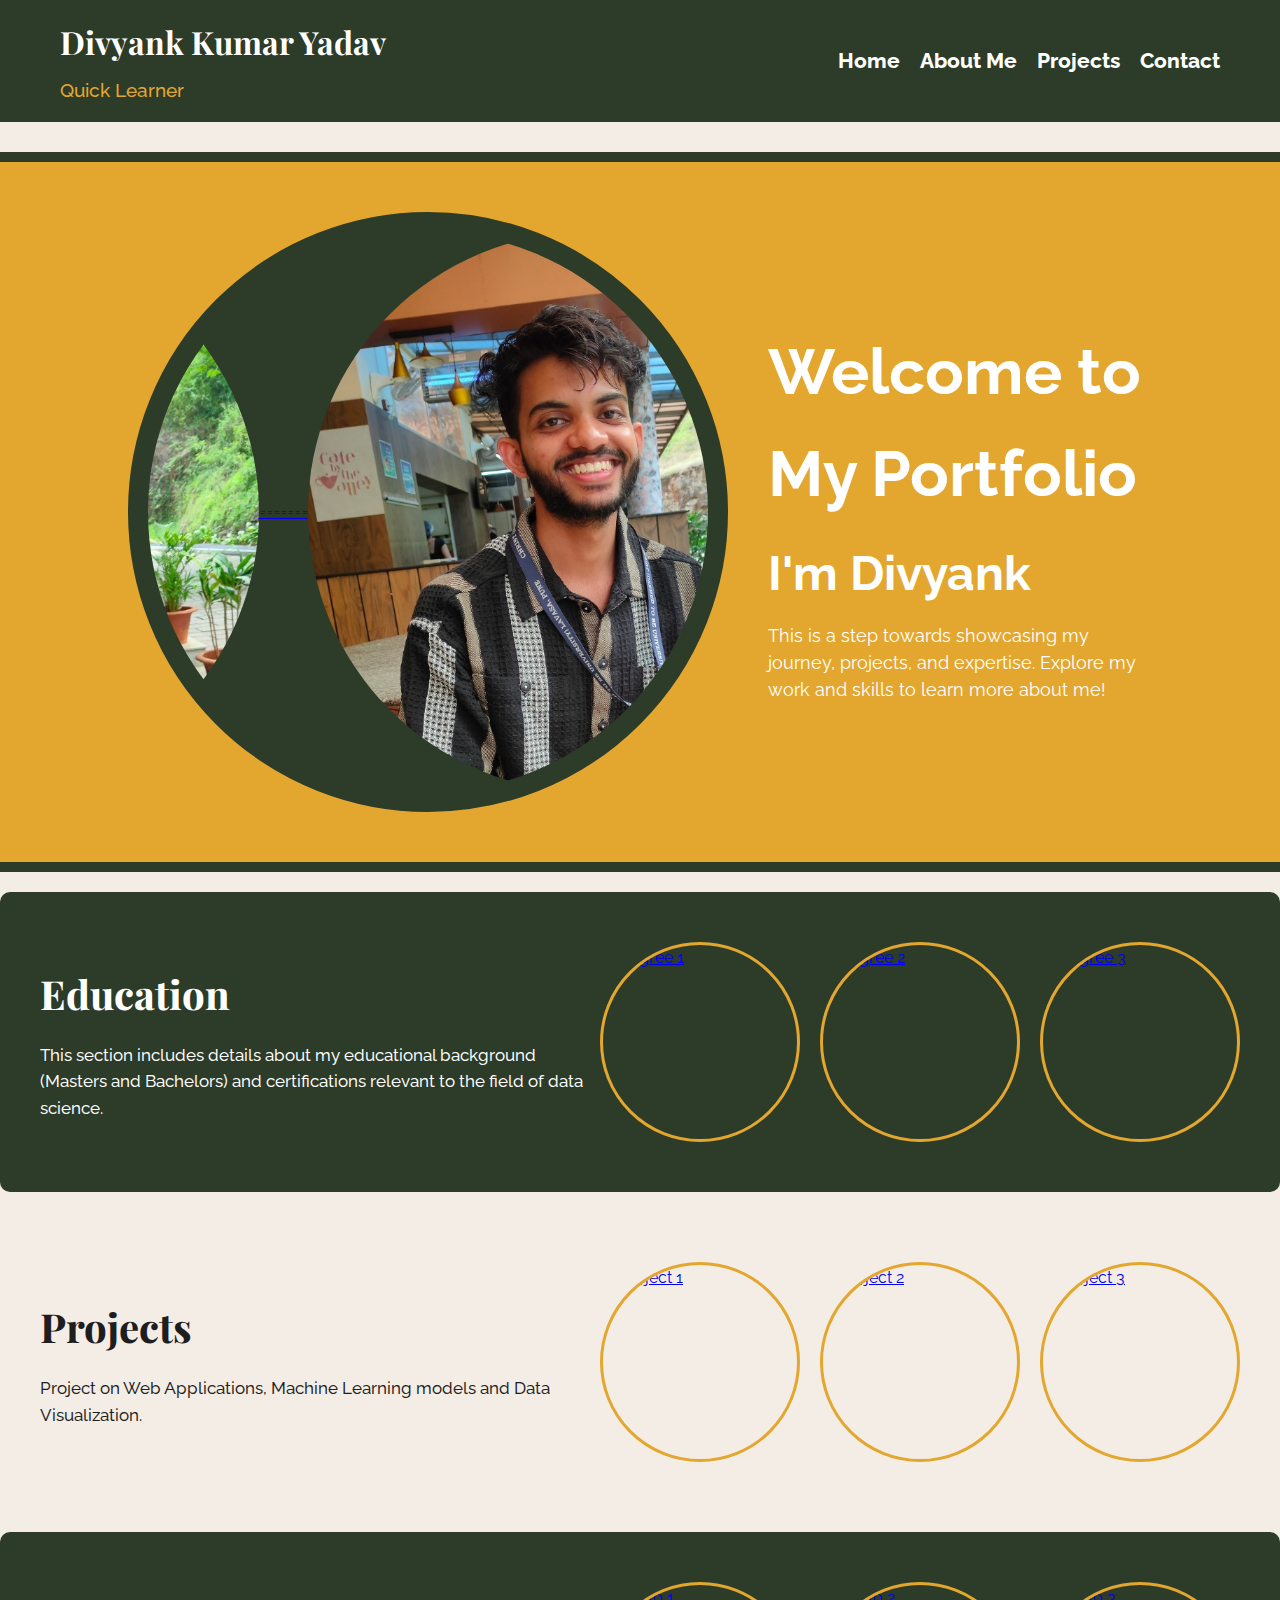
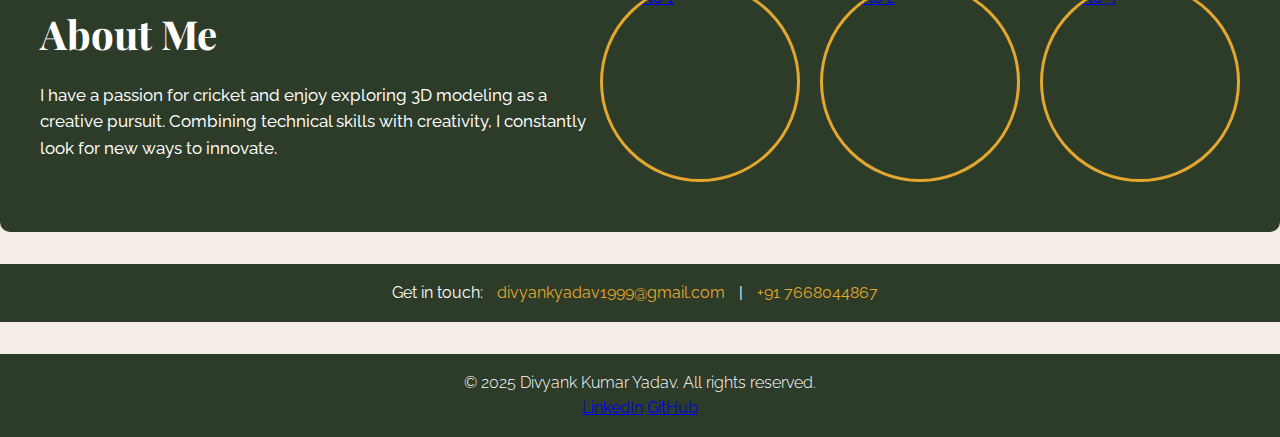
==== commit 035b8d64: "updated image path" ====
--- a/index.html
+++ b/index.html
@@ -32,7 +32,11 @@
     <!-- Left Side: Big Circle with Image -->
     <div class="intro-left">
       <a href="#" class="intro-circle">
+<<<<<<< HEAD
         <img src="images\display_img\profile_pic.jpeg" alt="Profile Image">
+=======
+        <img src="../images/display img/profile pic.jpeg" alt="Profile Image">
+>>>>>>> 3c770d6ee4f29f146924e34aaf0a6029fbf4db6e
       </a>
     </div>
     <!-- Right Side: Welcome Message -->
@@ -135,4 +139,4 @@
 
 
 </body>
-</html>+</html>
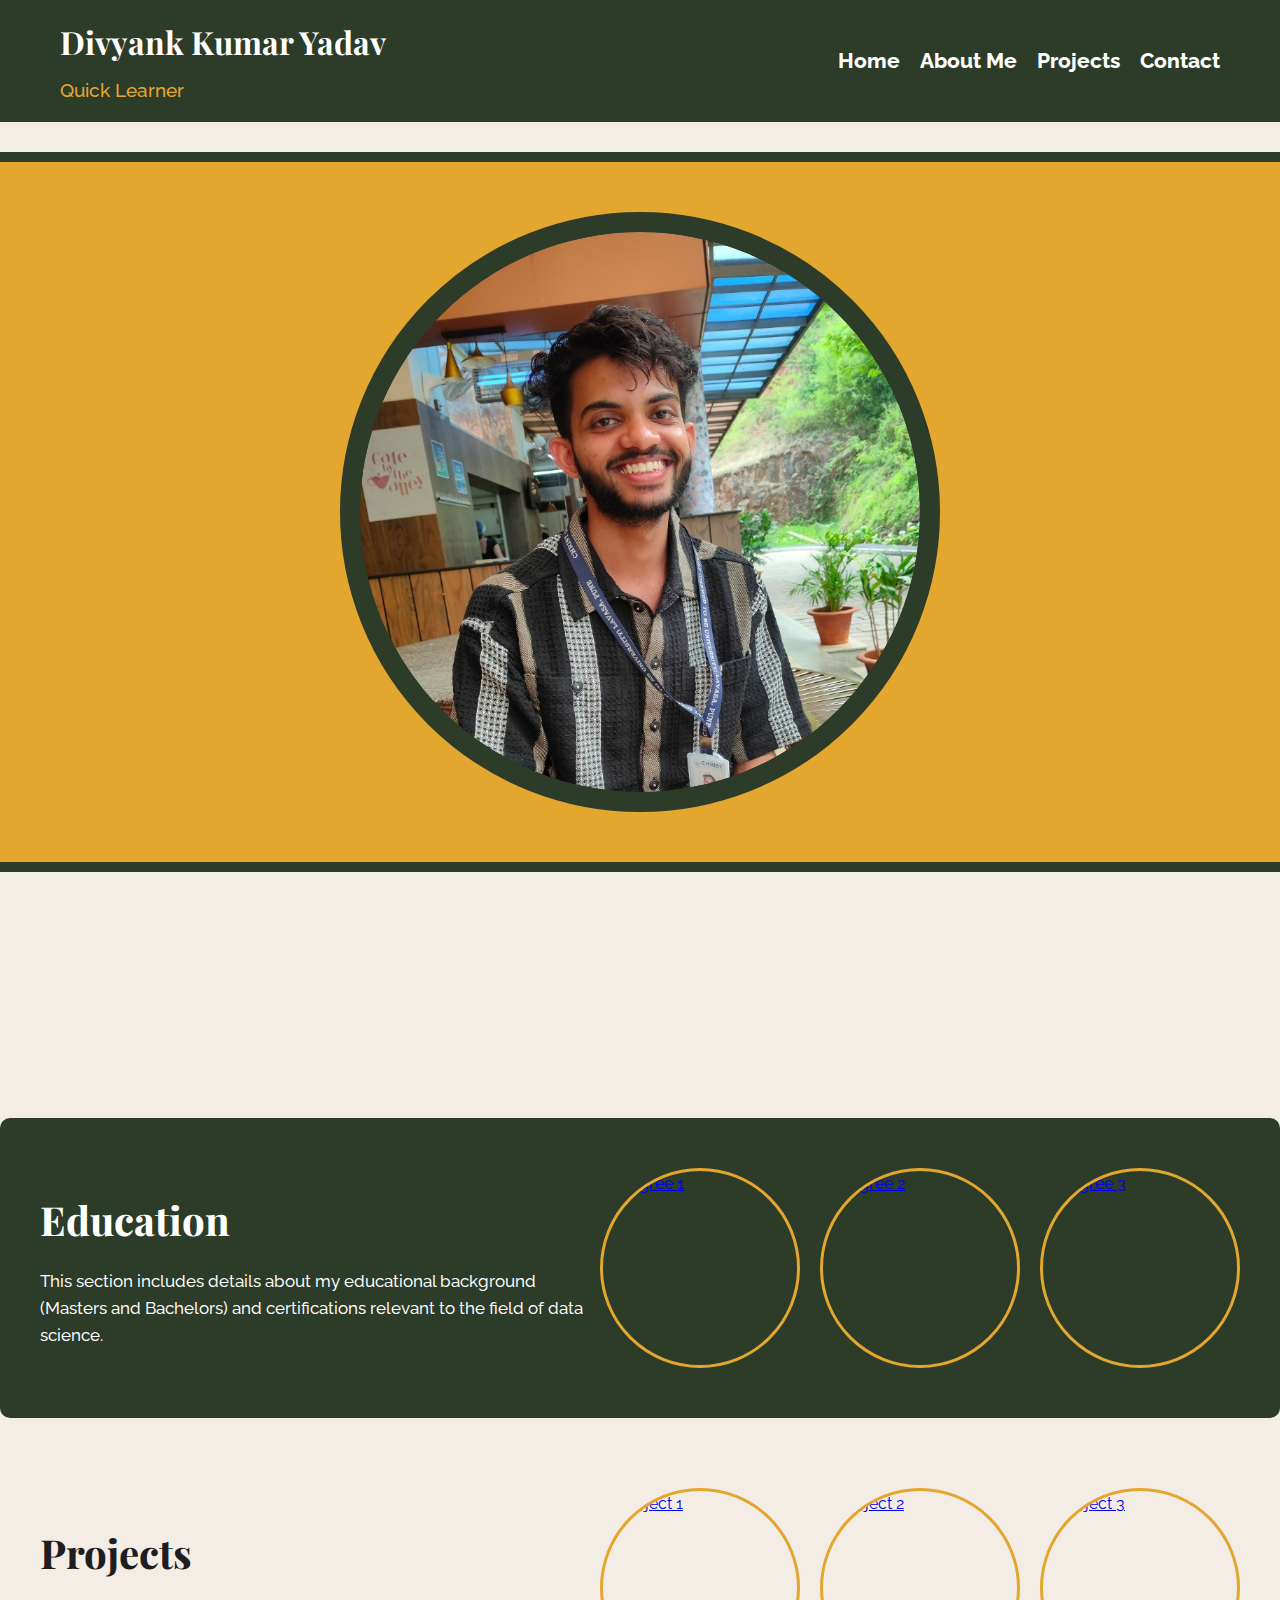
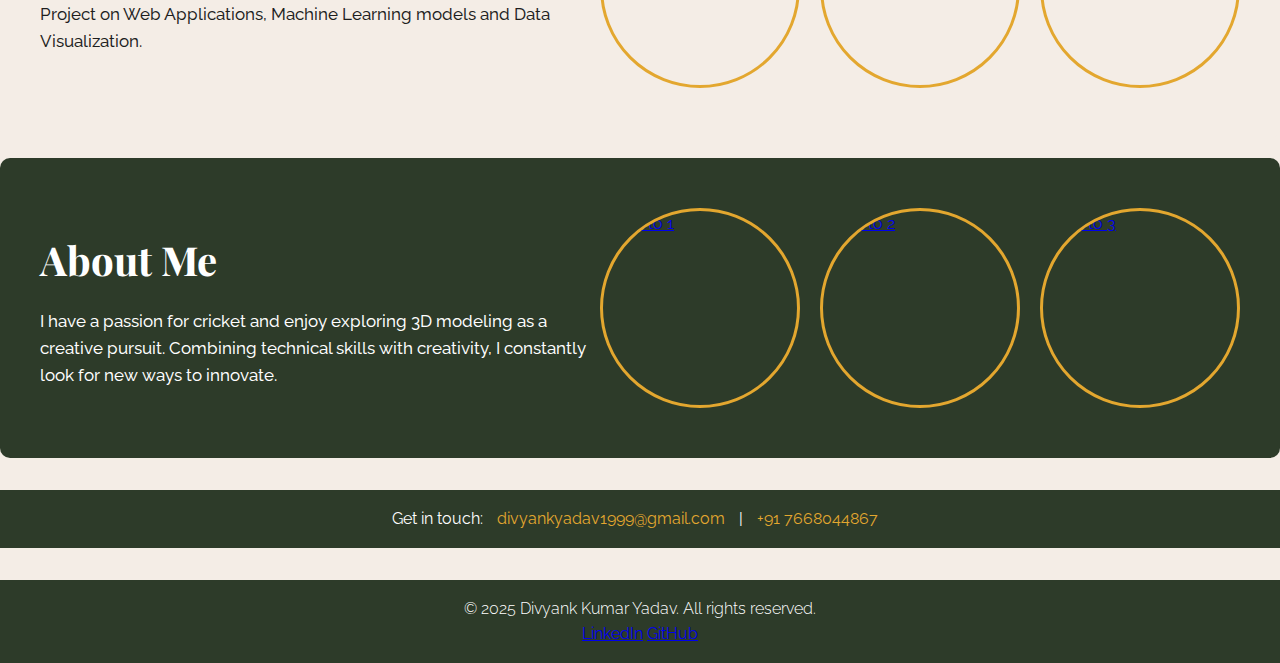
==== commit d52a2a54: "Update index.html" ====
--- a/index.html
+++ b/index.html
@@ -32,13 +32,12 @@
     <!-- Left Side: Big Circle with Image -->
     <div class="intro-left">
       <a href="#" class="intro-circle">
-<<<<<<< HEAD
-        <img src="images\display_img\profile_pic.jpeg" alt="Profile Image">
-=======
-        <img src="../images/display img/profile pic.jpeg" alt="Profile Image">
->>>>>>> 3c770d6ee4f29f146924e34aaf0a6029fbf4db6e
+        <img src="images/display_img/profile_pic.jpeg" alt="Profile Image">
       </a>
     </div>
+  </div>
+</section>
+
     <!-- Right Side: Welcome Message -->
     <div class="intro-right">
       <h1>Welcome to My Portfolio</h1>
